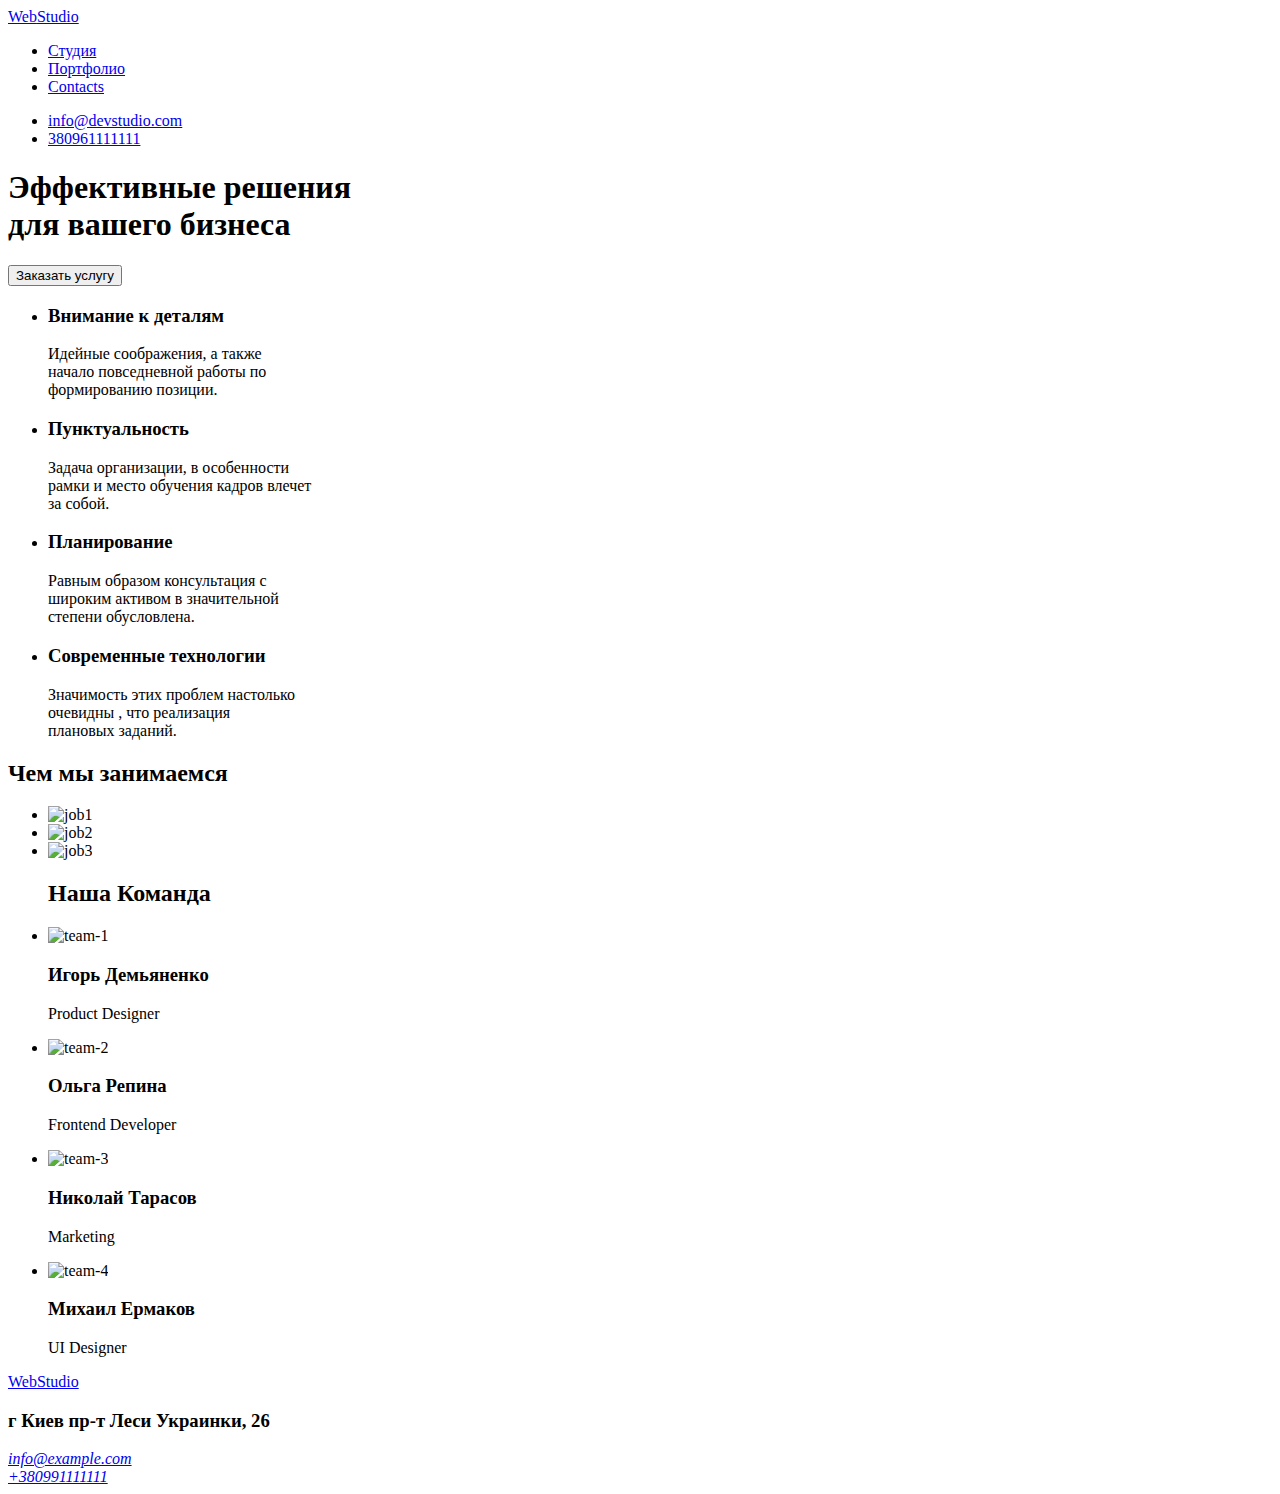
==== index.html @ 02864305 "Update and rename README.md to index.html" ====
<!DOCTYPE html>
<html lang="en">
<head>
    <meta charset="UTF-8">
    <meta name="viewport" content="width=device-width, initial-scale=1.0">
    <title>WebStudio</title>
    <link rel="stylesheet" href="./css/style.css">
    <link href="https://fonts.googleapis.com/css2?family=Roboto:wght@500;900&display=swap" rel="stylesheet">
    <link href="https://fonts.googleapis.com/css2?family=Raleway:ital,wght@0,600;0,700;1,600&family=Roboto:wght@500;900&display=swap" rel="stylesheet">

</head>
<body>
    <header>
         
          <nav>
         <a href="WebStudio" class="web-logo"> <span class="web-title">Web</span>Studio</a>
        
            <ul class="nav-site">
                <li>
                    <a  class="web-link" href="Studio"><span class="web-text">Студия</span></a>
                    </li>
                    <li>
                        <a  class="web-link" href="./portfolio.html"><span  class="web-text">Портфолио</span></a>
                    </li>
                    <li>
                        <a  class="web-link"  href="Contacts"><span  class="web-text">Contacts</span></a>
                    </li>
            </ul>
          </nav>
            <ul class="nav-site">
                    <li>
                        <a  class="web-link" href="mailto:info@devstudio.com"><span  class="web-text">info@devstudio.com</span></a>
                    </li>
                    <li>
                        <a  class="web-link" href="tel:380961111111"><span  class="web-text">380961111111</span></a>
                    </li>
            </ul>
      
    </header>
                 <main>
                   <!-- ГЛАВНАЯ картинка-->
                <div class="hero">
                   
                        <h1 class="hero-title"> Эффективные решения<br> для вашего бизнеса</h1>
                        <button class="hero-button"><span class="hero-text">Заказать услугу</span></button>
             
                </div>
            <!--Секция1-->
         <section  class="nav-site" >
               <ul  >
                    <li class="nav-list">
                     <h3 class="nav-title">Внимание к деталям</h3>
                     <p class="nav-text"> Идейные соображения, а также<br> начало повседневной работы по <br>формированию позиции. </p>
                     </li>
                     <li>
                     <h3 class="nav-title"> Пунктуальность</h3>
                         <p class="nav-text"> Задача организации, в особенности<br> рамки и место обучения кадров влечет<br> за собой. </p>
                     </li>
                     <li>
                             <h3 class="nav-title"> Планирование </h3>
                             <p class="nav-text"> Равным образом консультация с<br> широким активом в значительной<br> степени обусловлена. </p>
                     </li>
                     <li>
                                 <h3 class="nav-title"> Современные технологии</h3>
                                 <p class="nav-text"> Значимость этих проблем настолько <br>очевидны , что реализация<br> плановых заданий. </p>
                     </li>
             </ul>
         </section> 
        <!--Секция2-->
         <section class="nav-job">
         <h2 class="select-job"> Чем мы занимаемся</h2>
         <ul>
         <li><img class="job" src="img/job1.jpg" alt="job1" width="370" height="294" /></li>
         <li><img class="job" src="img/job2.jpg" alt="job2"  width="370"  height="294" /></li>
         <li> <img class="job"  src="img/job3.jpg" alt="job3"  width="370" height="294" /></li>
        </ul>
         </section>
        <!--Секция3-->
         <section class="nav-site">
             <ul>
                 <h2 class="select-title">Наша Команда</h2>
                 <li class="select-link">
                     <img  class="team-photo" src="img/team-1.jpg" alt="team-1" width=270 height="260" />
                     <h3 class="team-title"> Игорь Демьяненко </h3>
                    <p class="team-text"> Product Designer </p>
                     </li>
                     <li  class="select-link">
                         <img   class="team-photo" src="img/team-2.jpg" alt="team-2" width="270" height="260">
                         <h3 class="team-title"> Ольга Репина</h3>
                         <p class="team-text"> Frontend  Developer</p>
                      </li>
                      <li  class="select-link">
                        <img class="team-photo" src="img/team-3.jpg" alt="team-3" width="270"  height="260">
                        <h3 class="team-title"> Николай Тарасов</h3>
                        <p class="team-text"> Marketing</p>
                          </li>
                      <li  class="select-link">
                        <img  class="team-photo" src="img/team-4.jpg" alt="team-4" width="270"  height="260">
                        <h3 class="team-title"> Михаил Ермаков</h3>
                        <p class="team-text"> UI Designer</p>
                          </li>
             </ul>
             </section>
                 </main>    
              <div class="footer">
              <footer>
                  <a href="WebStudio" class="web-logo"> <span class="web-title">Web</span><span class="web-name">Studio</span></a>
                  <h3 class= "footer-adres"> г Киев пр-т Леси Украинки, 26 </h3>
                  <address>
                  <a class="footer-amail" href="maito:info@example.com"> info@example.com </a><br>
                  <a class="footer-amail" href="tel:+380991111111" > +380991111111 </a>
                </address>
                </footer>
              </div>      
        
    
</body>
</html>
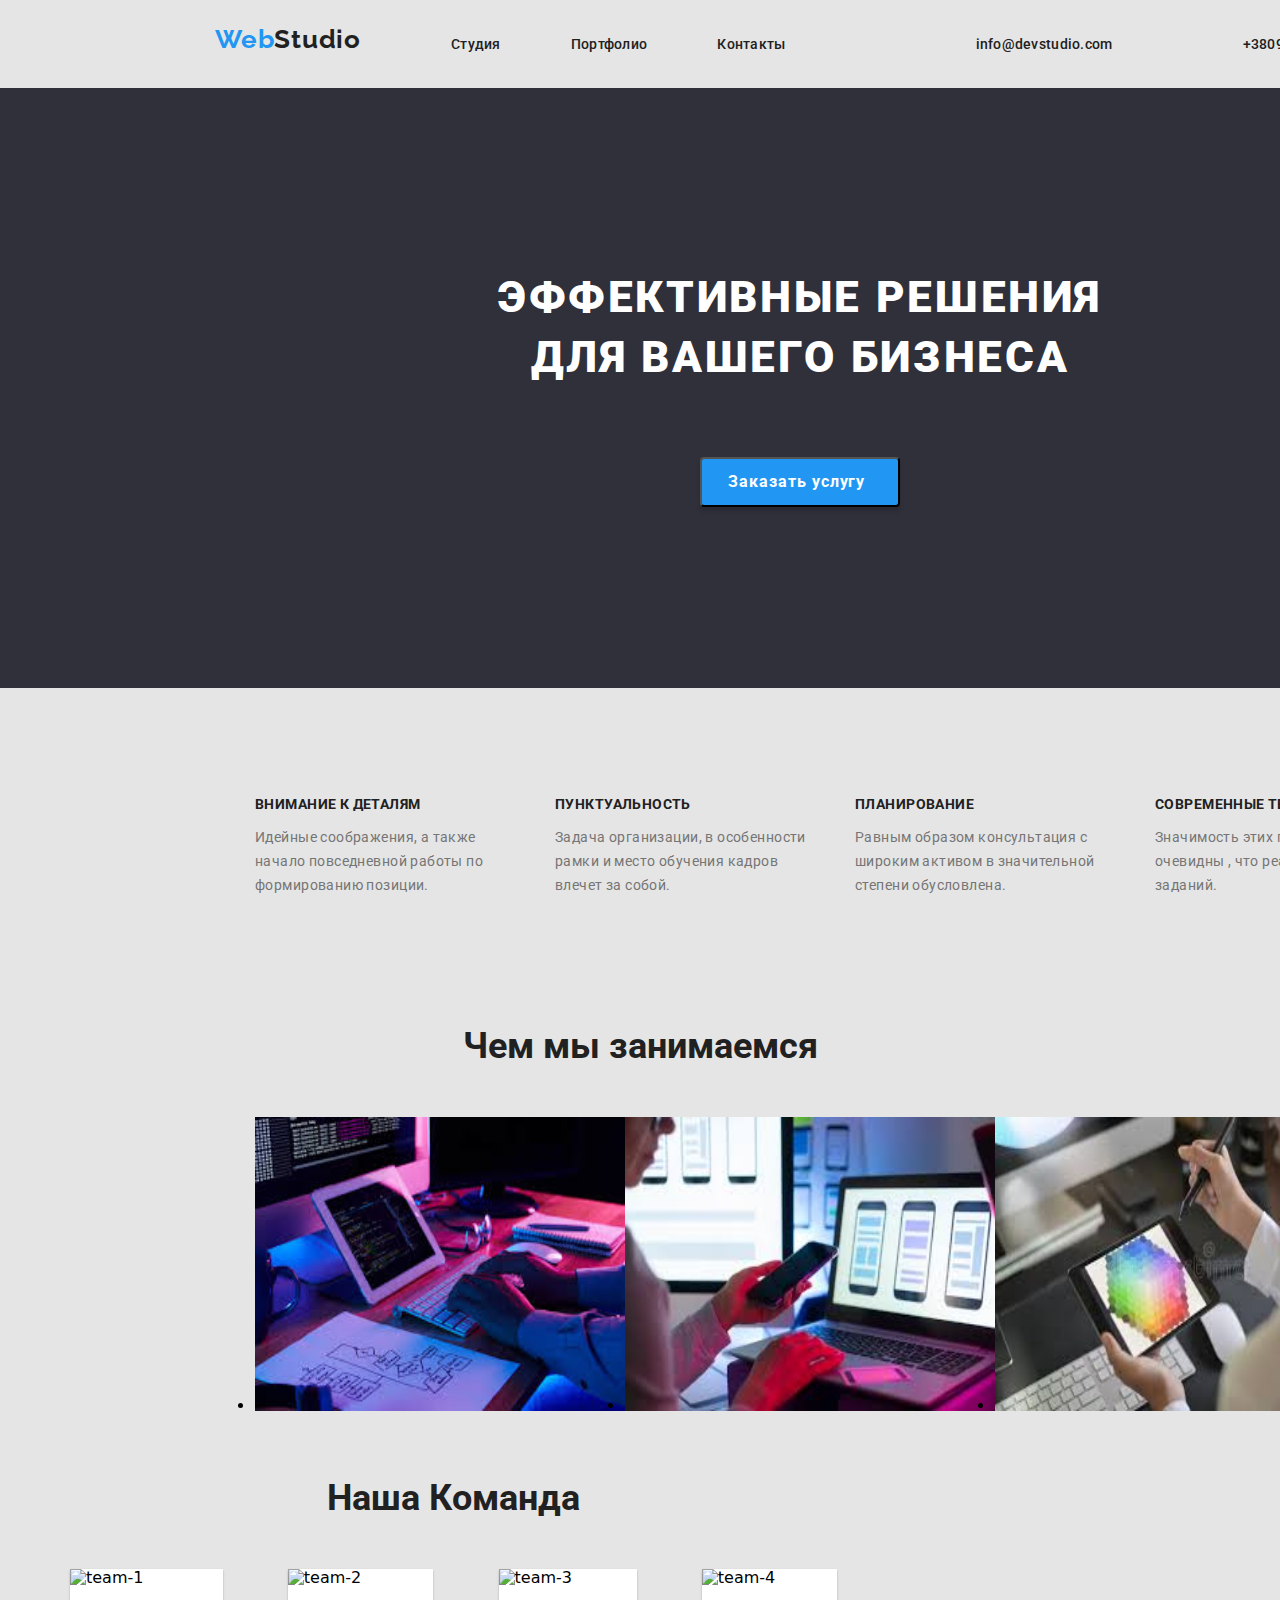
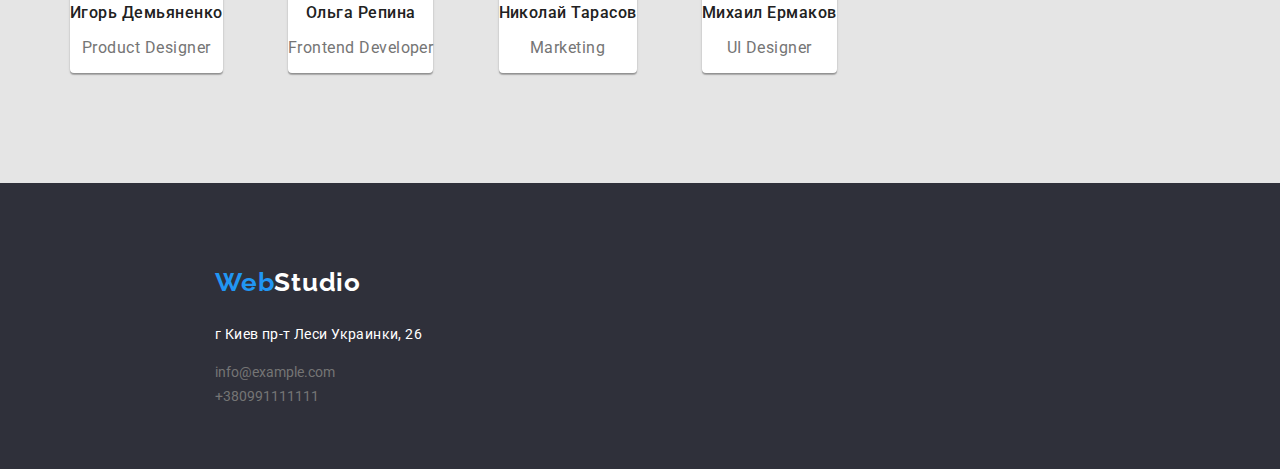
==== commit 65f5730c: "Update index.html" ====
--- a/index.html
+++ b/index.html
@@ -3,38 +3,38 @@
 <head>
     <meta charset="UTF-8">
     <meta name="viewport" content="width=device-width, initial-scale=1.0">
-    <title>WebStudio</title>
-    <link rel="stylesheet" href="./css/style.css">
-    <link href="https://fonts.googleapis.com/css2?family=Roboto:wght@500;900&display=swap" rel="stylesheet">
-    <link href="https://fonts.googleapis.com/css2?family=Raleway:ital,wght@0,600;0,700;1,600&family=Roboto:wght@500;900&display=swap" rel="stylesheet">
-
+     <link rel="stylesheet" href="https://cdnjs.cloudflare.com/ajax/libs/modern-normalize/1.0.0/modern-normalize.min.css">
+     <link rel="stylesheet" href="./css/style.css">
+     <link href="https://fonts.googleapis.com/css2?family=Raleway:wght@700&family=Roboto:wght@400;500;700;900&display=swap" rel="stylesheet">
+     <title>WebStudio</title>
 </head>
 <body>
-    <header>
-         
-          <nav>
-         <a href="WebStudio" class="web-logo"> <span class="web-title">Web</span>Studio</a>
+    <header class="header">
         
-            <ul class="nav-site">
+         <nav class="navigation">
+
+                   <a class="web-logo" "href="WebStudio" ><span class="web-title">Web</span>Studio</a>
+        
+             <ul class="nav-site">
                 <li>
-                    <a  class="web-link" href="Studio"><span class="web-text">Студия</span></a>
+                    <a  class="web-link" href="./index.html"><span class="web-text">Студия</span></a>
                     </li>
                     <li>
                         <a  class="web-link" href="./portfolio.html"><span  class="web-text">Портфолио</span></a>
                     </li>
                     <li>
-                        <a  class="web-link"  href="Contacts"><span  class="web-text">Contacts</span></a>
+                        <a  class="web-link"  href="Contacts"><span  class="web-text">Контакты</span></a>
                     </li>
-            </ul>
-          </nav>
-            <ul class="nav-site">
+               </ul>
+                 <ul class="nav-site">
                     <li>
-                        <a  class="web-link" href="mailto:info@devstudio.com"><span  class="web-text">info@devstudio.com</span></a>
+                        <a  class="web-contacts" href="mailto:info@devstudio.com"><span  class="web-text">info@devstudio.com</span></a>
                     </li>
                     <li>
-                        <a  class="web-link" href="tel:380961111111"><span  class="web-text">380961111111</span></a>
+                        <a  class="web-contacts" href="tel:380961111111"><span  class="web-text">+380961111111</span></a>
                     </li>
-            </ul>
+              </ul>
+       </nav>
       
     </header>
                  <main>
@@ -46,30 +46,30 @@
              
                 </div>
             <!--Секция1-->
-         <section  class="nav-site" >
-               <ul  >
-                    <li class="nav-list">
-                     <h3 class="nav-title">Внимание к деталям</h3>
-                     <p class="nav-text"> Идейные соображения, а также<br> начало повседневной работы по <br>формированию позиции. </p>
+         <section>
+               <ul  class="nav-work">
+                    <li>
+                        <h3 class="nav-title">Внимание к деталям</h3>
+                        <p class="nav-text"> Идейные соображения, а также начало повседневной работы по формированию позиции. </p>
                      </li>
                      <li>
-                     <h3 class="nav-title"> Пунктуальность</h3>
-                         <p class="nav-text"> Задача организации, в особенности<br> рамки и место обучения кадров влечет<br> за собой. </p>
+                          <h3 class="nav-title"> Пунктуальность</h3>
+                          <p class="nav-text"> Задача организации, в особенности рамки и место обучения кадров влечет за собой. </p>
                      </li>
-                     <li>
+                     <li >
                              <h3 class="nav-title"> Планирование </h3>
-                             <p class="nav-text"> Равным образом консультация с<br> широким активом в значительной<br> степени обусловлена. </p>
+                             <p class="nav-text"> Равным образом консультация с широким активом в значительной степени обусловлена. </p>
                      </li>
                      <li>
                                  <h3 class="nav-title"> Современные технологии</h3>
-                                 <p class="nav-text"> Значимость этих проблем настолько <br>очевидны , что реализация<br> плановых заданий. </p>
+                                 <p class="nav-text"> Значимость этих проблем настолько очевидны , что реализация плановых заданий. </p>
                      </li>
              </ul>
          </section> 
         <!--Секция2-->
          <section class="nav-job">
          <h2 class="select-job"> Чем мы занимаемся</h2>
-         <ul>
+         <ul class="select-image">
          <li><img class="job" src="img/job1.jpg" alt="job1" width="370" height="294" /></li>
          <li><img class="job" src="img/job2.jpg" alt="job2"  width="370"  height="294" /></li>
          <li> <img class="job"  src="img/job3.jpg" alt="job3"  width="370" height="294" /></li>
--- a/css/style.css
+++ b/css/style.css
@@ -0,0 +1,388 @@
+body {
+  background: #e5e5e5;
+}
+.nav-site .web-link.current
+{
+   color: #2196F3;
+}
+.web-link  
+{
+ display: flex;
+ justify-content: center;
+ text-decoration: none;
+ margin-top: 20px;
+ margin-bottom: 20px;
+ margin-right: 20px;
+ cursor: pointer;
+}
+.web-contacts:nth-child(odd)
+{
+   margin-left: 80px;
+}
+.web-contacts
+{
+  display: flex;
+  justify-content: center;
+  text-decoration: none;
+  margin-top: 20px;
+  margin-bottom: 20px;
+  
+  justify-content: space-between;
+  cursor: pointer;
+  
+
+}
+  .web-titles
+ {
+    color: #ffffff;
+    text-decoration: none;
+ }
+ 
+ .web-logo
+ {
+ display: flex;
+ color: #212121;
+ font-family: Raleway;
+ font-style: normal;
+ font-weight: bold;
+ font-size: 26px;
+ line-height: 1.192;
+ letter-spacing: 0.03em;
+ text-decoration: none;
+ margin-top: 24px;
+ margin-bottom: 25px;
+ 
+
+ 
+ }
+.web-title
+{
+color: #2196f3;
+font-family: Raleway;
+font-style: normal;
+font-weight: bold;
+font-size: 26px;
+line-height: 1.192;
+letter-spacing: 0.03em;
+}
+
+
+.web-name
+{
+  color: #ffffff;
+  font-family: Raleway;
+  font-style: normal;
+  font-weight: bold;
+  font-size: 26px;
+  line-height: 1.192;
+  letter-spacing: 0.03em;
+}
+.web-text {
+  color: #212121;
+font-family: Roboto;
+font-style: normal;
+font-weight: 500;
+font-size: 14px;
+line-height: 1.143;
+letter-spacing: 0.02em;
+display: flex;
+margin-left: 50px;
+
+}
+.job {
+  
+  
+
+}
+.navigation
+{ 
+  display: flex;
+  align-content: center;
+  margin-left: 215px;
+  margin-right: 215px;
+ } 
+ .header{
+   display: flex;
+   align-content: center;
+  
+ }
+.hero-title {
+  color: #ffffff;
+  font-family: Roboto;
+  margin-top: 200px;
+  margin-left: 452px;
+  margin-right: 452px;
+  font-style: normal;
+  font-weight: 900;
+  font-size: 44px;
+  line-height: 1.363;
+  text-align: center;
+  letter-spacing: 0.06em;
+  text-transform: uppercase;
+  padding-left: 32px;
+  padding-right: 32px;
+  margin-top: 100px;
+
+}
+.hero-text
+  {
+  color: #FFFFFF;
+  font-family: Roboto;
+  font-weight: 700;
+  font-style: normal;
+  font-weight: bold;
+  font-size: 16px;
+  line-height: 1.875;
+  display: flex;
+  align-items: center;
+  text-align: center;
+  letter-spacing: 0.06em;
+  margin-left: 20px;
+
+ }
+.hero {
+  background: #2F303A;
+  min-width: 1600px;
+  height: 600px;
+  padding-top: 80px;
+  padding-bottom: 200px;
+ }
+.hero-button{
+  background: #2196F3;
+  width: 200px;
+  height: 50px;
+  margin-left: 700px;
+  margin-right: 700px;
+  margin-top: 40px;
+  margin-bottom: 200px;
+  box-shadow: 0px 4px 4px rgba(0, 0, 0, 0.15);
+  border-radius: 4px;
+ }
+
+.select-job
+{
+  color: #212121;
+  font-family: Roboto;
+  font-weight: 700;
+  font-style: normal;
+  font-weight: bold;
+  font-size: 36px;
+  line-height: 1.167;
+  text-align: center;
+  margin-bottom: 50px;
+  }
+.select-title {
+  font-family: Roboto;
+  font-weight: 700;
+  color: #212121;
+  font-style: normal;
+  font-weight: bold;
+  font-size: 36px;
+  line-height: 1.167;
+  text-align: center;
+}
+.nav-site{
+   background: #e5e5e5;
+   list-style: none;
+   display: flex;
+   align-content: flex-start;
+   
+
+}
+.nav-work
+{   
+    background: #e5e5e5;
+    list-style: none;
+    display: flex;
+    justify-content: space-around;
+    margin-top: 94px;
+    margin-left: 215px ;
+
+}
+.nav-list
+{
+ display: flex;
+ justify-content: center;
+}
+.nav-text
+{
+ display: flex;
+ justify-content: center;
+ margin-right: 30px;
+ text-align: flex-start;
+ margin-bottom: 94px;
+ width: 270px;
+ height: 75px;
+
+}
+
+.select-link {
+   background: #FFFFFF;
+   display: inline-block;
+   box-shadow: 0px 1px 3px rgba(0, 0, 0, 0.12), 0px 1px 1px rgba(0, 0, 0, 0.14), 0px 2px 1px rgba(0, 0, 0, 0.2);
+   border-radius: 0px 0px 4px 4px;
+   margin-bottom: 94px;
+   margin-top: 20px;
+   margin-left: 30px;
+   margin-right: 30px;
+}
+.select-image
+{
+   display: flex;
+   justify-content: space-between;
+
+}
+
+   
+  
+.team-title
+{
+font-family: Roboto;
+font-style: normal;
+font-weight: 500;
+font-size: 16px;
+line-height: 1.187;
+letter-spacing: 0.03em;
+color: #212121;
+text-align: center;
+
+}
+.team-text
+{ 
+font-family: Roboto;
+font-style: normal;
+font-weight: normal;
+font-size: 16px;
+line-height: 1.187;
+letter-spacing: 0.03em;
+color: #757575;
+text-align: center;
+}
+.team-photo {     
+   border-radius: 0px;
+   background: #FFFFFF;
+      
+ }
+.nav-title {
+  font-family: Roboto;
+  font-style: normal;
+  font-weight: bold;
+  font-size: 14px;
+  line-height: 1.143;
+  letter-spacing: 0.03em;
+  text-transform: uppercase;
+  color: #212121;
+  display: flex;
+  align-text: flex-start;
+
+}
+.nav-text {
+ font-family: Roboto;
+ font-style: normal;
+ font-weight: normal;
+ font-size: 14px;
+ line-height: 1.714;
+ letter-spacing: 0.03em;
+ color: #757575;
+}
+.footer-adres {
+  font-family: Roboto;
+ font-style: normal;
+ font-weight: normal;
+ font-size: 14px;
+ line-height: 1.714;
+ letter-spacing: 0.03em;
+ color: #FFFFFF;
+}
+.footer-amail {
+  font-family: Roboto;
+  font-size: 14px;
+  line-height: 1.714;
+  font-weight: 400;
+  color: rgba(255, 255, 255, 0.6);
+  color: #757575;
+  text-decoration: none;
+  font-style: normal;
+}
+.footer {
+  background-color: #2f303a;
+  width: 1600px;
+  padding-left: 215px;
+  padding-top: 60px;
+  padding-bottom: 60px;
+}
+.nav-job 
+{
+   background-color: #E5E5E5;
+   margin-right: 215px;
+   margin-left: 215px;
+
+}
+/*-------------------------- portfolio---------------------*/
+.button-category
+{
+   display: inline-block;
+   box-shadow: 0px 3px 1px rgba(0, 0, 0, 0.1), 0px 1px 2px rgba(0, 0, 0, 0.08), 0px 2px 2px rgba(0, 0, 0, 0.12);
+   border-radius: 4px;
+   background: #F5F4FA; 
+   margin-right: 10px;
+}
+.button-category: hover,
+.button-category: focus
+{
+ color: #2196F3;
+}
+.category
+{   display: flex;
+    align-items: space-between;
+    justify-content: center;
+}
+.portfolio-table
+{ display: flex;
+  align-items: center;
+  justify-content: space-between;
+  flex-wrap: wrap;
+  margin-left: 150px;
+  margin-right: 150px;
+  margin-top: 50px;
+ }
+
+.category-text {
+ font-family: Roboto;
+ font-style: normal;
+ font-weight: 500;
+ font-size: 16px;
+ line-height: 1.625;
+ text-align: center;
+ letter-spacing: 0.03em;
+ color: #212121;
+}
+
+.portfolio-title {
+  color: #212121;
+  font-size: 18px;
+  line-height: 2;
+  font-family: Roboto;
+  font-weight: 700;
+  font-style: normal;
+  font-weight: bold;
+  letter-spacing: 0.06em;
+  background: #FFFFFF;
+  border: 1px solid #EEEEEE;
+  box-sizing: border-box;
+
+  
+}
+.portfolio-text {
+  color: #757575;
+  font-size: 16px;
+  line-height: 1.875;
+  font-family: Roboto;
+  font-style: normal;
+  font-weight: normal;
+  letter-spacing: 0.03em;
+  background: #FFFFFF;
+  border: 1px solid #EEEEEE;
+  box-sizing: border-box;
+
+  }
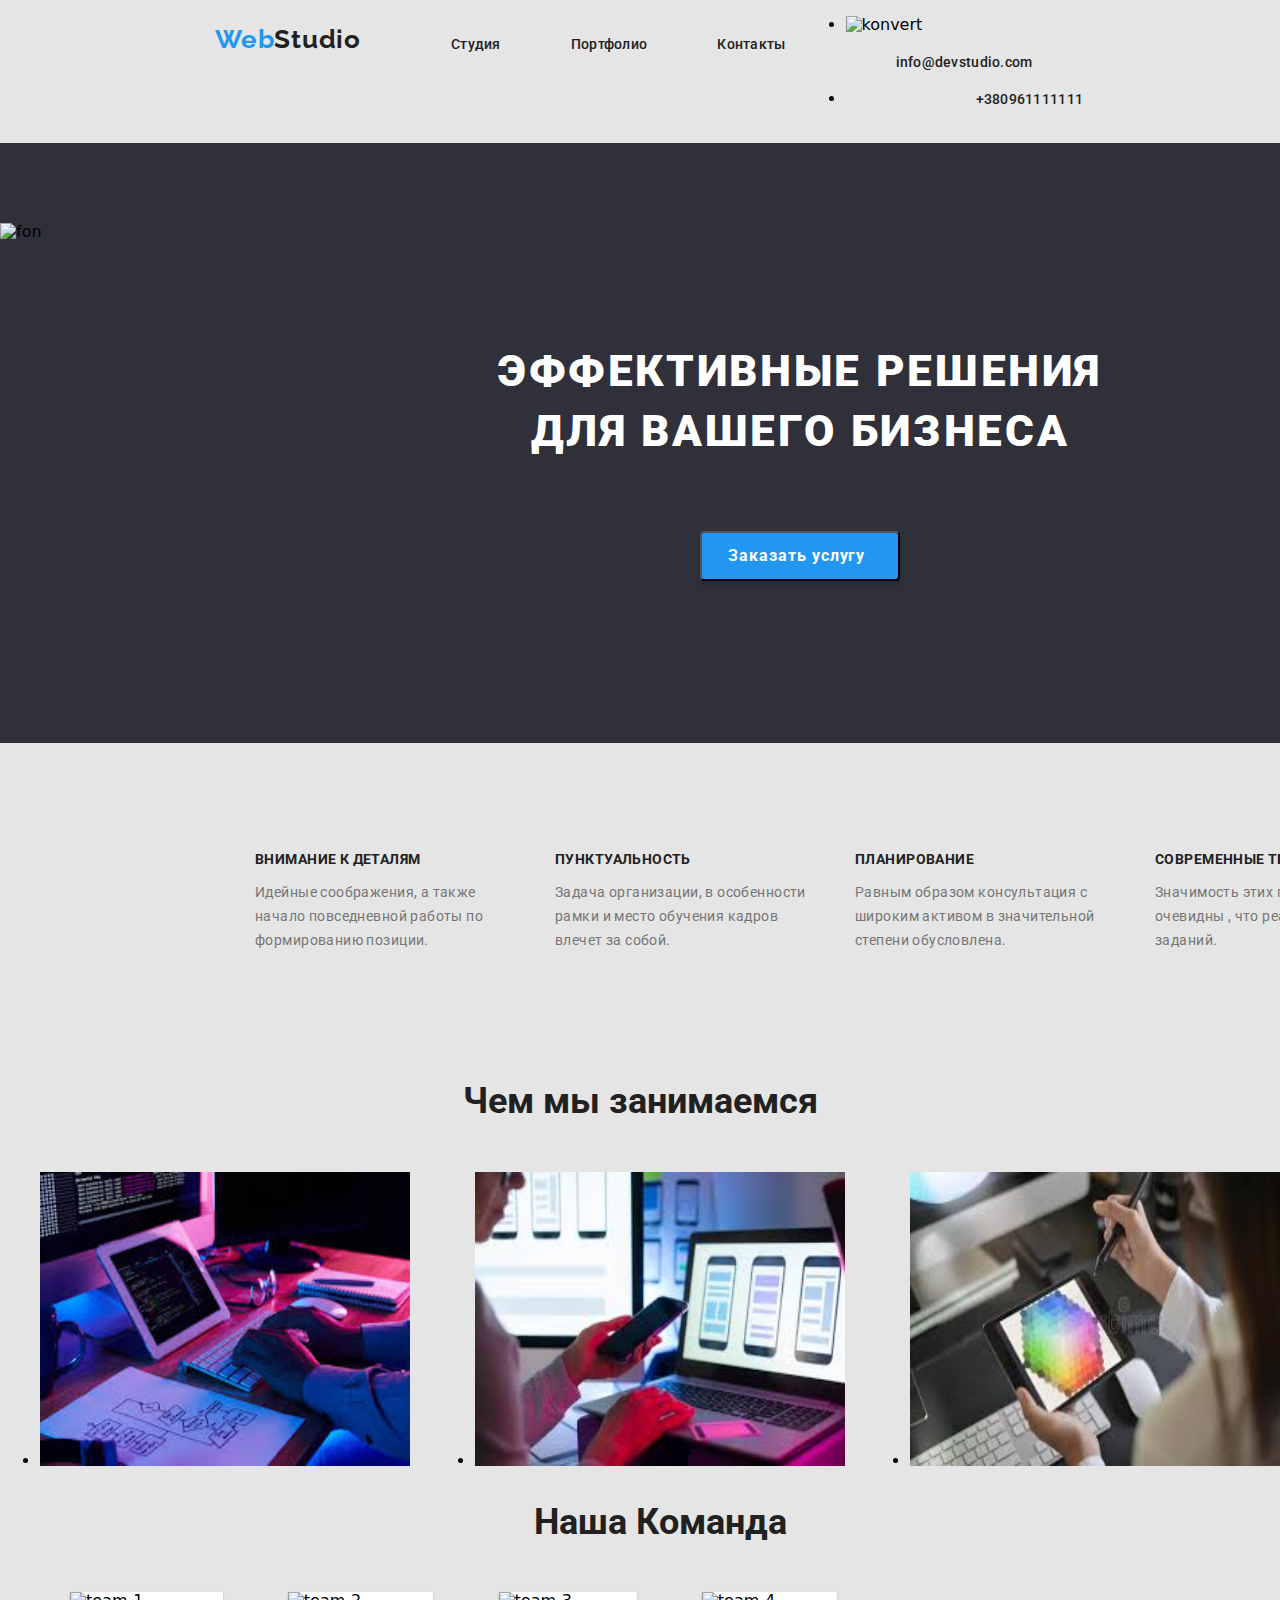
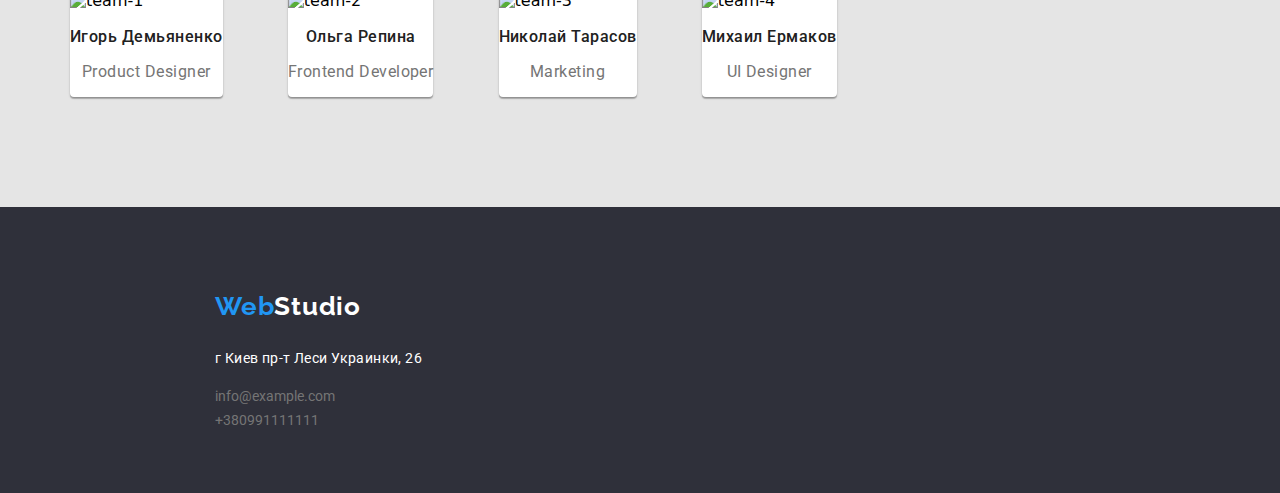
==== commit 66e805f4: "Update index.html" ====
--- a/index.html
+++ b/index.html
@@ -3,14 +3,14 @@
 <head>
     <meta charset="UTF-8">
     <meta name="viewport" content="width=device-width, initial-scale=1.0">
-     <link rel="stylesheet" href="https://cdnjs.cloudflare.com/ajax/libs/modern-normalize/1.0.0/modern-normalize.min.css">
+     <link href="https://fonts.googleapis.com/css2?family=Raleway:wght@700&family=Roboto:wght@400;500;700;900&display=swap" rel="stylesheet">
+     <link rel="stylesheet" href="https://cdnjs.cloudflare.com/ajax/libs/modern-normalize/1.0.0/modern-normalize.min.css"> 
      <link rel="stylesheet" href="./css/style.css">
-     <link href="https://fonts.googleapis.com/css2?family=Raleway:wght@700&family=Roboto:wght@400;500;700;900&display=swap" rel="stylesheet">
      <title>WebStudio</title>
 </head>
 <body>
     <header class="header">
-        
+        <div class="container">
          <nav class="navigation">
 
                    <a class="web-logo" "href="WebStudio" ><span class="web-title">Web</span>Studio</a>
@@ -26,26 +26,27 @@
                         <a  class="web-link"  href="Contacts"><span  class="web-text">Контакты</span></a>
                     </li>
                </ul>
-                 <ul class="nav-site">
-                    <li>
-                        <a  class="web-contacts" href="mailto:info@devstudio.com"><span  class="web-text">info@devstudio.com</span></a>
+                 <ul class="nav-contacts">
+                    <li class="web-convert">
+                        <img class="convert" src="img/convert.svg"     alt="konvert" width="16"  height="12"> 
+                        <a  class="web-contacts"  href="mailto:info@devstudio.com"><span  class="web-text">info@devstudio.com</span></a>
                     </li>
                     <li>
                         <a  class="web-contacts" href="tel:380961111111"><span  class="web-text">+380961111111</span></a>
                     </li>
               </ul>
        </nav>
-      
+      </div>
     </header>
                  <main>
                    <!-- ГЛАВНАЯ картинка-->
-                <div class="hero">
-                   
+                  <div class="hero">
+                   <img class="hero-fons"  src="img/img-cart.jpg" alt="fon" width="1600" height="600">
                         <h1 class="hero-title"> Эффективные решения<br> для вашего бизнеса</h1>
                         <button class="hero-button"><span class="hero-text">Заказать услугу</span></button>
              
                 </div>
-            <!--Секция1-->
+            <!--Etantion-->
          <section>
                <ul  class="nav-work">
                     <li>
@@ -65,22 +66,25 @@
                                  <p class="nav-text"> Значимость этих проблем настолько очевидны , что реализация плановых заданий. </p>
                      </li>
              </ul>
-         </section> 
-        <!--Секция2-->
-         <section class="nav-job">
+         </section>
+        <!--What are we doing-->
+         <section>
          <h2 class="select-job"> Чем мы занимаемся</h2>
          <ul class="select-image">
-         <li><img class="job" src="img/job1.jpg" alt="job1" width="370" height="294" /></li>
-         <li><img class="job" src="img/job2.jpg" alt="job2"  width="370"  height="294" /></li>
-         <li> <img class="job"  src="img/job3.jpg" alt="job3"  width="370" height="294" /></li>
+         <li class="job">   <img  src="img/job1.jpg" alt="job1" width="370" height="294" >
+         </li>
+         <li class="job"> <img  src="img/job2.jpg"   alt="job2"  width="370"  height="294">
+         </li>
+         <li class="job">  <img class="job" src="img/job3.jpg"  alt="job3"  width="370" height="294"> 
+         </li>
         </ul>
          </section>
-        <!--Секция3-->
-         <section class="nav-site">
+        <!--Our teams-->
+         <section class="nav-teams">
              <ul>
                  <h2 class="select-title">Наша Команда</h2>
                  <li class="select-link">
-                     <img  class="team-photo" src="img/team-1.jpg" alt="team-1" width=270 height="260" />
+                     <img  class="team-photo" src="img/team-1.jpg" alt="team-1" width="270" height="260">
                      <h3 class="team-title"> Игорь Демьяненко </h3>
                     <p class="team-text"> Product Designer </p>
                      </li>
@@ -115,4 +119,3 @@
         
     
 </body>
-</html>
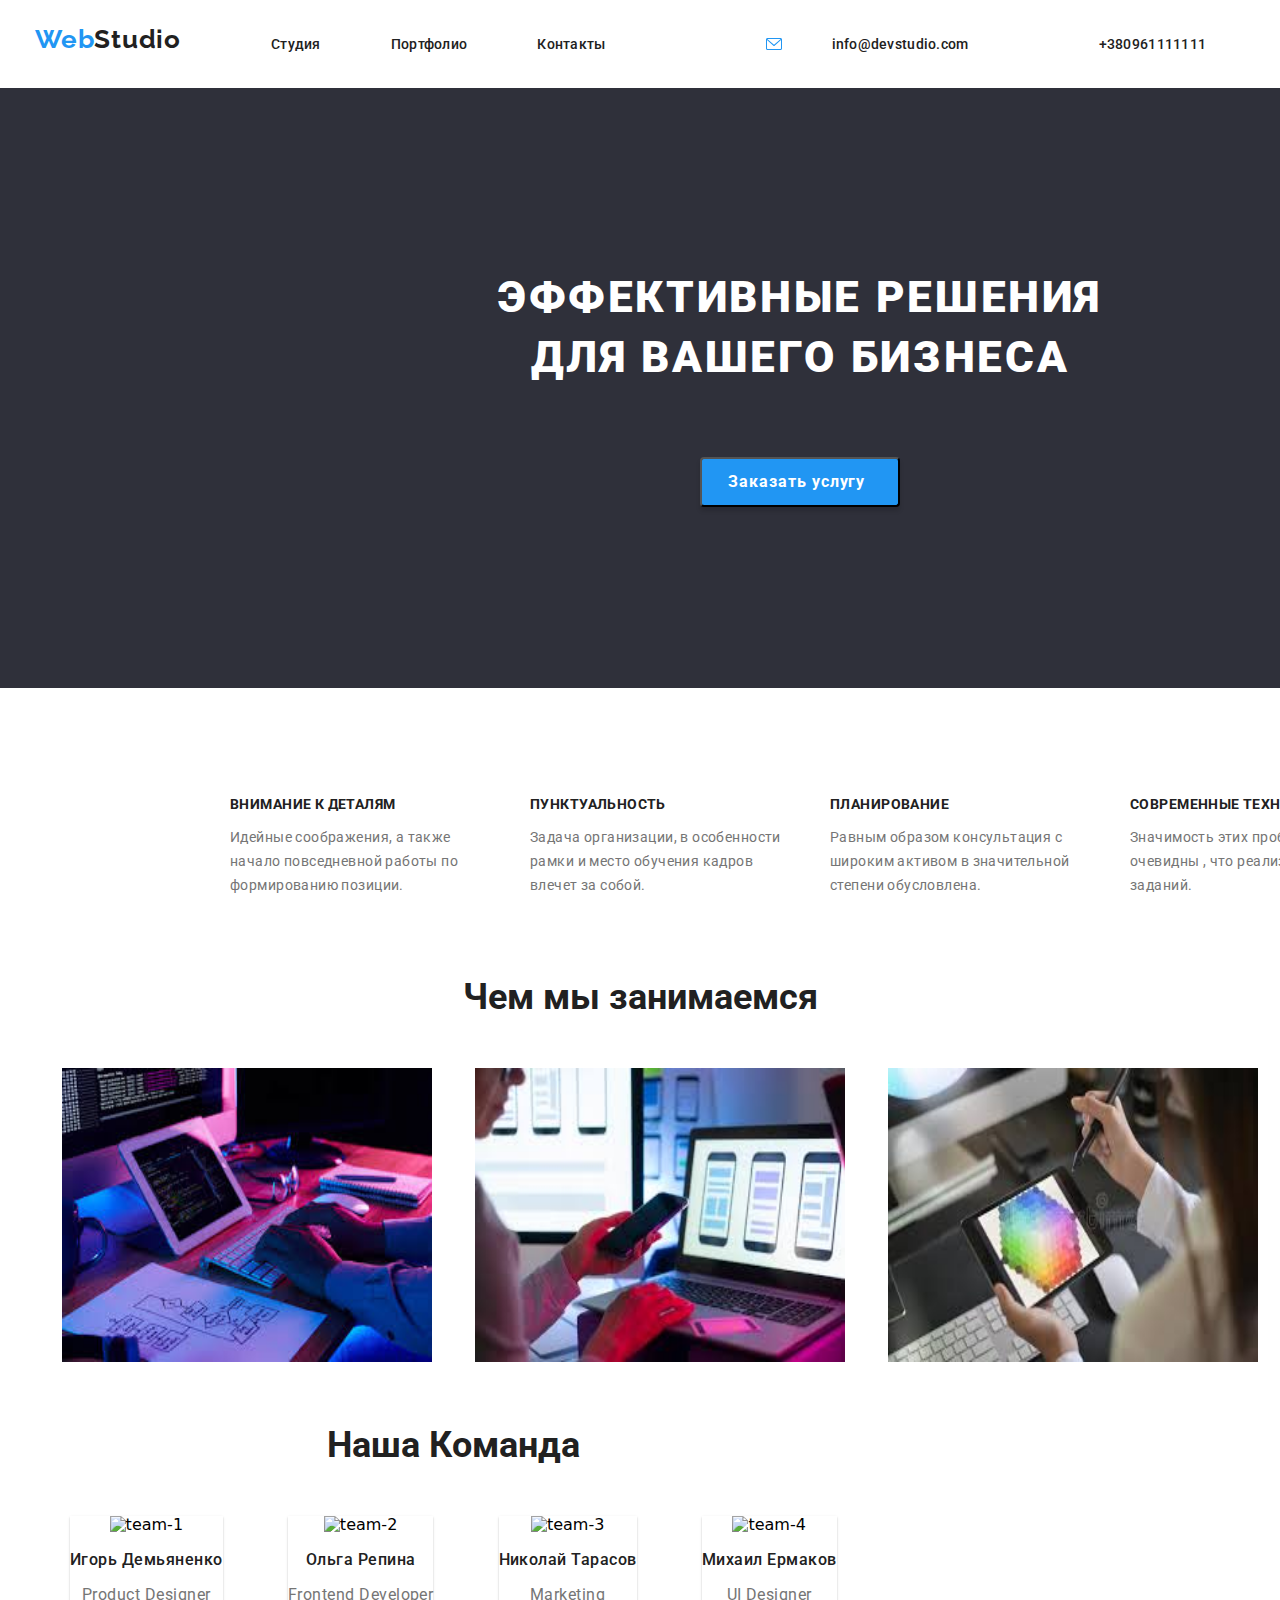
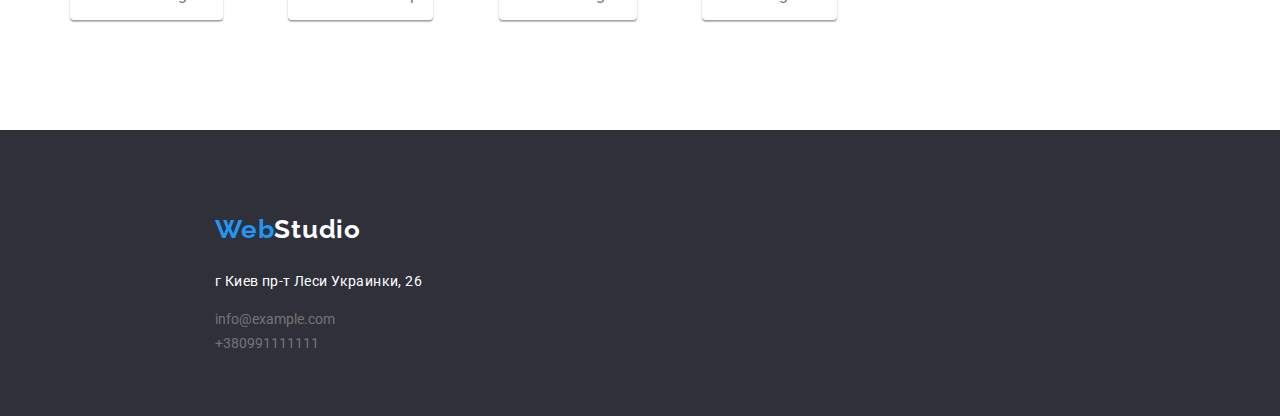
==== commit a54ab75b: "Update index.html" ====
--- a/index.html
+++ b/index.html
@@ -41,7 +41,6 @@
                  <main>
                    <!-- ГЛАВНАЯ картинка-->
                   <div class="hero">
-                   <img class="hero-fons"  src="img/img-cart.jpg" alt="fon" width="1600" height="600">
                         <h1 class="hero-title"> Эффективные решения<br> для вашего бизнеса</h1>
                         <button class="hero-button"><span class="hero-text">Заказать услугу</span></button>
              
--- a/css/style.css
+++ b/css/style.css
@@ -1,10 +1,80 @@
 body {
-  background: #e5e5e5;
+  background: #ffffff;
 }
 .nav-site .web-link.current
 {
    color: #2196F3;
 }
+.web-contacts:nth-child(odd)
+{
+   margin-left: 80px;
+}
+
+.nav-list
+{
+ display: flex;
+ justify-content: center;
+}
+
+/*.............................................header............................................*/
+.navigation
+{ 
+  display: flex;
+  padding-left: 20px;
+  padding-right: 20px;
+  vertical-align: middle;
+ 
+  
+ } 
+ .header{
+   display: flex;
+   align-content: center;
+   vertical-align: middle;
+   margin-left: 0 auto;
+   margin-right: 0 auto;
+   padding-left: 15px;
+   padding-right: 15px;
+   background-color: #ffffff;
+  
+ }
+ .container
+ {
+   margin-left: 0 auto;
+   margin-right: 0 auto;
+   width: 1230px;
+ }
+  .web-logo
+ {
+  display: flex;
+  color: #212121;
+  font-family: Raleway;
+  font-style: normal;
+  font-weight: bold;
+  font-size: 26px;
+  line-height: 1.192;
+  letter-spacing: 0.03em;
+  text-decoration: none;
+  margin-top: 24px;
+  margin-bottom: 25px;
+ }
+.web-title
+{
+ color: #2196f3;
+ font-family: Raleway;
+ font-style: normal;
+ font-weight: bold;
+ font-size: 26px;
+ line-height: 1.192;
+ letter-spacing: 0.03em;
+}
+.nav-site
+{
+   
+   list-style: none;
+   display: flex;
+   margin-right: 100px;
+}
+
 .web-link  
 {
  display: flex;
@@ -14,11 +84,40 @@
  margin-bottom: 20px;
  margin-right: 20px;
  cursor: pointer;
-}
-.web-contacts:nth-child(odd)
-{
-   margin-left: 80px;
-}
+
+}
+.web-text
+{
+ color: #212121;
+ font-family: Roboto;
+ font-style: normal;
+ font-weight: 500;
+ font-size: 14px;
+ line-height: 1.143;
+ letter-spacing: 0.02em;
+ display: flex;
+ margin-left: 50px;
+}
+.nav-contacts
+{
+   list-style: none;
+   display: flex;
+   vertical-align: middle;
+}
+.web-convert
+{
+ display: flex;
+ align-items: center;
+ background-position: right 10px bottom 10px;
+
+}
+
+.convert
+{ display: flex;
+  
+ 
+}
+
 .web-contacts
 {
   display: flex;
@@ -26,90 +125,18 @@
   text-decoration: none;
   margin-top: 20px;
   margin-bottom: 20px;
-  
   justify-content: space-between;
   cursor: pointer;
-  
-
-}
-  .web-titles
- {
-    color: #ffffff;
-    text-decoration: none;
- }
- 
- .web-logo
- {
- display: flex;
- color: #212121;
- font-family: Raleway;
- font-style: normal;
- font-weight: bold;
- font-size: 26px;
- line-height: 1.192;
- letter-spacing: 0.03em;
- text-decoration: none;
- margin-top: 24px;
- margin-bottom: 25px;
- 
-
- 
- }
-.web-title
-{
-color: #2196f3;
-font-family: Raleway;
-font-style: normal;
-font-weight: bold;
-font-size: 26px;
-line-height: 1.192;
-letter-spacing: 0.03em;
-}
-
-
-.web-name
-{
-  color: #ffffff;
-  font-family: Raleway;
-  font-style: normal;
-  font-weight: bold;
-  font-size: 26px;
-  line-height: 1.192;
-  letter-spacing: 0.03em;
-}
-.web-text {
-  color: #212121;
-font-family: Roboto;
-font-style: normal;
-font-weight: 500;
-font-size: 14px;
-line-height: 1.143;
-letter-spacing: 0.02em;
-display: flex;
-margin-left: 50px;
-
-}
-.job {
-  
-  
-
-}
-.navigation
-{ 
-  display: flex;
-  align-content: center;
-  margin-left: 215px;
-  margin-right: 215px;
- } 
- .header{
-   display: flex;
-   align-content: center;
-  
- }
+}
+
+/*.............................end header......................................*/
+
+
+/*..................................hero.........................................*/
+
 .hero-title {
   color: #ffffff;
   font-family: Roboto;
-  margin-top: 200px;
   margin-left: 452px;
   margin-right: 452px;
   font-style: normal;
@@ -122,6 +149,8 @@
   padding-left: 32px;
   padding-right: 32px;
   margin-top: 100px;
+  display: flex;
+  justify-content: center;
 
 }
 .hero-text
@@ -140,12 +169,18 @@
   margin-left: 20px;
 
  }
+ .hero-fons
+ { 
+  display: flex;
+ }
 .hero {
   background: #2F303A;
-  min-width: 1600px;
+  max-width: 1600px;
   height: 600px;
   padding-top: 80px;
   padding-bottom: 200px;
+  display: inline-block;
+  
  }
 .hero-button{
   background: #2196F3;
@@ -158,54 +193,38 @@
   box-shadow: 0px 4px 4px rgba(0, 0, 0, 0.15);
   border-radius: 4px;
  }
-
-.select-job
-{
-  color: #212121;
-  font-family: Roboto;
-  font-weight: 700;
-  font-style: normal;
-  font-weight: bold;
-  font-size: 36px;
-  line-height: 1.167;
-  text-align: center;
-  margin-bottom: 50px;
-  }
-.select-title {
-  font-family: Roboto;
-  font-weight: 700;
-  color: #212121;
-  font-style: normal;
-  font-weight: bold;
-  font-size: 36px;
-  line-height: 1.167;
-  text-align: center;
-}
-.nav-site{
-   background: #e5e5e5;
-   list-style: none;
-   display: flex;
-   align-content: flex-start;
-   
-
-}
-.nav-work
+ /*......................................end hero........................................*/
+
+
+ /*..........................................Etantion details.................................*/
+
+ .nav-work
 {   
-    background: #e5e5e5;
+    background: #ffffff;
     list-style: none;
     display: flex;
     justify-content: space-around;
     margin-top: 94px;
     margin-left: 215px ;
-
-}
-.nav-list
-{
- display: flex;
- justify-content: center;
-}
+    width: 1230px;
+    height: 100px;
+    padding-left: 15px;
+    padding-right: 15px;
+    margin-left: 0 auto;
+    margin-right: 0 auto;
+
+}
+
+
 .nav-text
 {
+ font-family: Roboto;
+ font-style: normal;
+ font-weight: normal;
+ font-size: 14px;
+ line-height: 1.714;
+ letter-spacing: 0.03em;
+ color: #757575;
  display: flex;
  justify-content: center;
  margin-right: 30px;
@@ -213,10 +232,97 @@
  margin-bottom: 94px;
  width: 270px;
  height: 75px;
-
-}
-
-.select-link {
+}
+.nav-title
+{
+  font-family: Roboto;
+  font-style: normal;
+  font-weight: bold;
+  font-size: 14px;
+  line-height: 1.143;
+  letter-spacing: 0.03em;
+  text-transform: uppercase;
+  color: #212121;
+  display: flex;
+  align-text: flex-start;
+}
+/*........................................end Etantion .................................*/
+
+
+/*..................................What are we doing.....................................*/
+
+.nav-job 
+{   
+    background-color: #ffffff;
+    align-items: flex-start;
+    width: 1230px;
+    
+   
+    
+    
+}
+.job
+{
+   display: flex;
+   
+  
+ 
+}
+ 
+
+.select-job
+{
+  display: flex;
+  color: #212121;
+  font-family: Roboto;
+  font-weight: 700;
+  font-style: normal;
+  font-weight: bold;
+  font-size: 36px;
+  line-height: 1.167;
+  text-align: center;
+  justify-content: center;
+  margin-top: 94px;
+
+  
+  
+
+ 
+ }
+.select-image
+{
+   display: flex;
+   justify-content: space-around;
+   margin-top: 50px;
+ 
+   
+   
+   
+   
+}
+/*..................................end What are we doing..............................................*/
+
+
+/*..................................Our teams........................................................*/
+.nav-teams
+{
+   list-style: none;
+   display: flex;
+   margin-right: 100px;
+}
+.select-title {
+  font-family: Roboto;
+  font-weight: 700;
+  color: #212121;
+  font-style: normal;
+  font-weight: bold;
+  font-size: 36px;
+  line-height: 1.167;
+  text-align: center;
+ 
+}
+.select-link
+{
    background: #FFFFFF;
    display: inline-block;
    box-shadow: 0px 1px 3px rgba(0, 0, 0, 0.12), 0px 1px 1px rgba(0, 0, 0, 0.14), 0px 2px 1px rgba(0, 0, 0, 0.2);
@@ -225,76 +331,51 @@
    margin-top: 20px;
    margin-left: 30px;
    margin-right: 30px;
-}
-.select-image
-{
-   display: flex;
-   justify-content: space-between;
-
-}
-
-   
-  
+   text-align: center;
+}
+
 .team-title
 {
-font-family: Roboto;
-font-style: normal;
-font-weight: 500;
-font-size: 16px;
-line-height: 1.187;
-letter-spacing: 0.03em;
-color: #212121;
-text-align: center;
-
+ font-family: Roboto;
+ font-style: normal;
+ font-weight: 500; 
+ font-size: 16px;
+ line-height: 1.187;
+ letter-spacing: 0.03em;
+ color: #212121;
+ text-align: center;
 }
 .team-text
 { 
-font-family: Roboto;
-font-style: normal;
-font-weight: normal;
-font-size: 16px;
-line-height: 1.187;
-letter-spacing: 0.03em;
-color: #757575;
-text-align: center;
-}
-.team-photo {     
+ font-family: Roboto;
+ font-style: normal;
+ font-weight: normal;
+ font-size: 16px;
+ line-height: 1.187;
+ letter-spacing: 0.03em;
+ color: #757575;
+ text-align: center;
+}
+.team-photo
+{     
    border-radius: 0px;
    background: #FFFFFF;
-      
- }
-.nav-title {
-  font-family: Roboto;
-  font-style: normal;
-  font-weight: bold;
-  font-size: 14px;
-  line-height: 1.143;
-  letter-spacing: 0.03em;
-  text-transform: uppercase;
-  color: #212121;
-  display: flex;
-  align-text: flex-start;
-
-}
-.nav-text {
- font-family: Roboto;
+}
+/*................................end our teams................................................*/
+
+/*......................................footer...............................................................*/
+.footer-adres
+{
+  font-family: Roboto;
  font-style: normal;
  font-weight: normal;
  font-size: 14px;
  line-height: 1.714;
  letter-spacing: 0.03em;
- color: #757575;
-}
-.footer-adres {
-  font-family: Roboto;
- font-style: normal;
- font-weight: normal;
- font-size: 14px;
- line-height: 1.714;
- letter-spacing: 0.03em;
  color: #FFFFFF;
 }
-.footer-amail {
+.footer-amail
+{
   font-family: Roboto;
   font-size: 14px;
   line-height: 1.714;
@@ -304,21 +385,37 @@
   text-decoration: none;
   font-style: normal;
 }
-.footer {
+.footer
+{
   background-color: #2f303a;
   width: 1600px;
   padding-left: 215px;
   padding-top: 60px;
   padding-bottom: 60px;
-}
-.nav-job 
-{
-   background-color: #E5E5E5;
-   margin-right: 215px;
-   margin-left: 215px;
-
-}
-/*-------------------------- portfolio---------------------*/
+  }
+  .web-titles
+ {
+    color: #ffffff;
+    text-decoration: none;
+ }
+ 
+.web-name
+{
+  color: #ffffff;
+  font-family: Raleway;
+  font-style: normal;
+  font-weight: bold;
+  font-size: 26px;
+  line-height: 1.192;
+  letter-spacing: 0.03em;
+}
+
+/*................................................end footer...........................................*/
+
+
+
+
+   /*------------------------------------------------- portfolio-------------------------------------------------------------------*/
 .button-category
 {
    display: inline-block;
@@ -336,18 +433,12 @@
 {   display: flex;
     align-items: space-between;
     justify-content: center;
-}
-.portfolio-table
-{ display: flex;
-  align-items: center;
-  justify-content: space-between;
-  flex-wrap: wrap;
-  margin-left: 150px;
-  margin-right: 150px;
-  margin-top: 50px;
- }
-
-.category-text {
+    margin-bottom: 34px;
+}
+
+
+.category-text 
+{
  font-family: Roboto;
  font-style: normal;
  font-weight: 500;
@@ -358,7 +449,21 @@
  color: #212121;
 }
 
-.portfolio-title {
+
+.portfolio-table
+{  display: flex;
+   box-shadow: 0px 1px 3px rgba(0, 0, 0, 0.12), 0px 1px 1px rgba(0, 0, 0, 0.14), 0px 2px 1px rgba(0, 0, 0, 0.2);
+   border-radius: 0px 0px 4px 4px;
+   flex-wrap: wrap;
+   justify-content: space-around;
+   margin-bottom: 94px;
+  
+   
+
+ }
+
+.portfolio-title
+{ 
   color: #212121;
   font-size: 18px;
   line-height: 2;
@@ -368,12 +473,10 @@
   font-weight: bold;
   letter-spacing: 0.06em;
   background: #FFFFFF;
-  border: 1px solid #EEEEEE;
-  box-sizing: border-box;
-
-  
-}
-.portfolio-text {
+  
+}
+.portfolio-text
+{ 
   color: #757575;
   font-size: 16px;
   line-height: 1.875;
@@ -382,7 +485,6 @@
   font-weight: normal;
   letter-spacing: 0.03em;
   background: #FFFFFF;
-  border: 1px solid #EEEEEE;
-  box-sizing: border-box;
+  list-style: none;
 
   }
